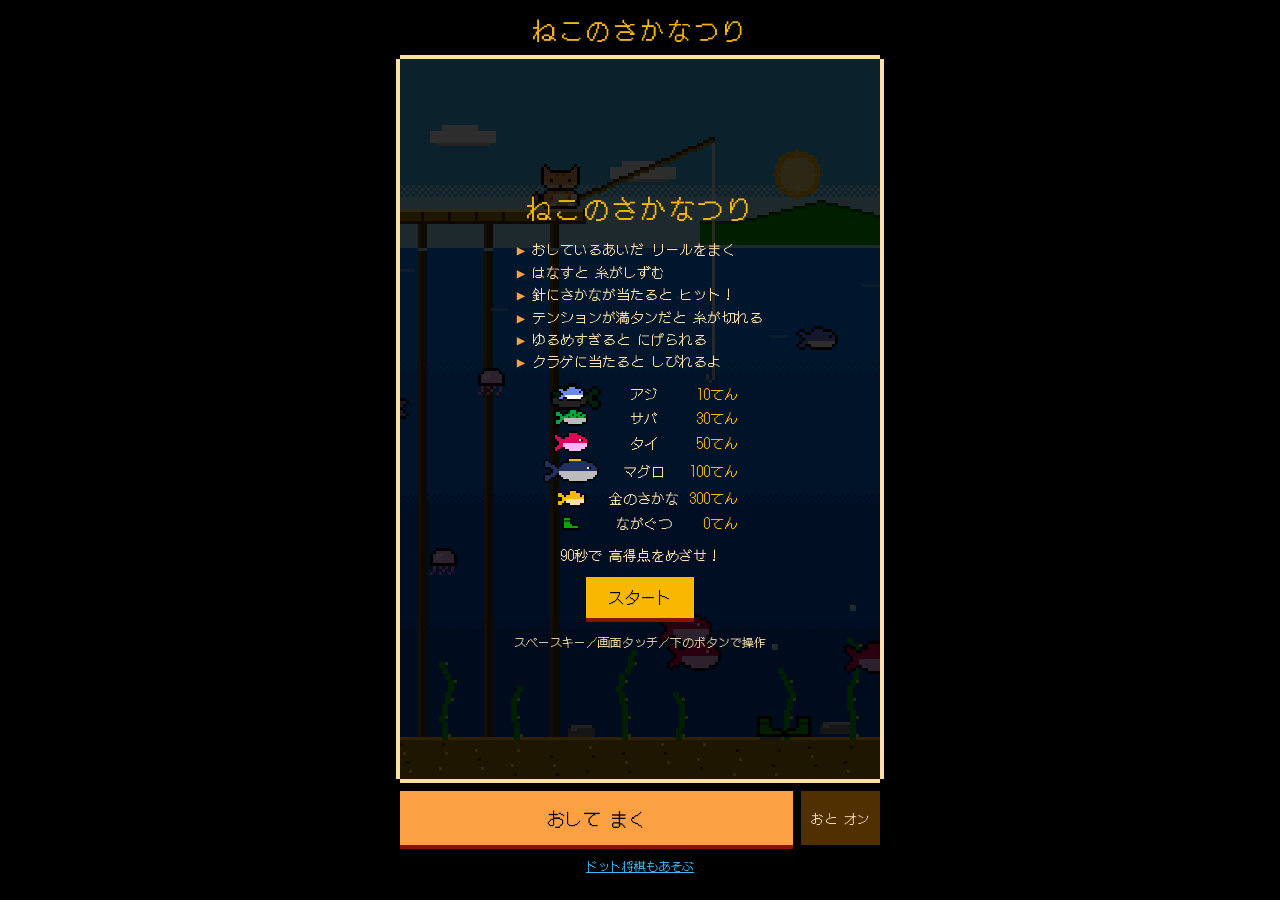
==== cat-fish/index.html @ 78eb9cfb "Add cat fishing game (ねこのさかなつり) Pixel-art one-button fishing game: hold to reel, release to sink, ma" ====
<!doctype html>
<html lang="ja">
<head>
<meta charset="utf-8">
<meta name="viewport" content="width=device-width,initial-scale=1,viewport-fit=cover">
<title>ねこのさかなつり</title>
<link rel="stylesheet" href="https://fonts.googleapis.com/css2?family=DotGothic16&display=swap">
<style>
/* ファミコン調の単一テーマ（ドット将棋とそろえた配色） */
:root{
  --k:#000000; --w:#FCFCFC; --cream:#FCE0A8; --yellow:#F8B800; --orange:#FCA044;
  --rust:#881400; --brown:#503000; --green:#00A800; --red:#D82800; --sky:#3CBCFC;
  --font:'DotGothic16','MS Gothic','Osaka-Mono',monospace;
  color-scheme:dark;
}
*{box-sizing:border-box}
[hidden]{display:none!important}
html,body{margin:0}
body{background:var(--k);color:var(--cream);font-family:var(--font);min-height:100dvh;
  padding:12px max(16px,env(safe-area-inset-right,0px)) 24px max(16px,env(safe-area-inset-left,0px));
  display:flex;flex-direction:column;align-items:center;gap:12px;
  -webkit-user-select:none;user-select:none;-webkit-touch-callout:none;-webkit-tap-highlight-color:transparent}
header{text-align:center}
h1{font-size:24px;font-weight:400;margin:0;color:var(--yellow);letter-spacing:.12em}
.stage{position:relative;width:min(100%,480px,calc((100dvh - 180px)*2/3));min-width:240px;aspect-ratio:2/3;
  box-shadow:0 -4px 0 0 var(--cream),0 4px 0 0 var(--cream),-4px 0 0 0 var(--cream),4px 0 0 0 var(--cream)}
canvas{display:block;width:100%;height:100%;image-rendering:pixelated;touch-action:none;cursor:pointer}
.overlay{position:absolute;inset:0;background:rgba(0,0,0,.82);display:flex;flex-direction:column;align-items:center;justify-content:safe center;
  gap:clamp(4px,1.6vw,10px);padding:16px;text-align:center;overflow:auto;font-size:clamp(11px,3.2vw,14px);line-height:1.6}
.overlay h2{font-size:clamp(18px,6vw,26px);font-weight:400;margin:0;color:var(--yellow);letter-spacing:.1em}
.overlay p{margin:0}
.how{text-align:left;margin:0;padding:0;list-style:none}
.how li::before{content:'▶ ';color:var(--orange)}
.fishlist{display:grid;grid-template-columns:auto auto auto;gap:2px 10px;align-items:center;margin:0}
.fishlist img{image-rendering:pixelated;justify-self:center;max-width:clamp(30px,10vw,56px);height:auto}
.fishlist .pt{color:var(--yellow);text-align:right}
.score{font-size:clamp(20px,7vw,30px);color:var(--w)}
.new{color:var(--red);animation:blink .5s steps(1) infinite}
@keyframes blink{50%{color:var(--yellow)}}
.btn{font:inherit;font-size:16px;background:var(--yellow);color:var(--k);border:0;padding:8px 22px;cursor:pointer;
  box-shadow:0 4px 0 0 var(--rust);margin-bottom:4px}
.btn:active{transform:translateY(2px);box-shadow:0 2px 0 0 var(--rust)}
.btn:focus-visible{outline:3px solid var(--w);outline-offset:2px}
.controls{width:min(100%,480px,calc((100dvh - 180px)*2/3));min-width:240px;display:flex;gap:8px}
.reel{flex:1;font:inherit;font-size:clamp(15px,4.6vw,18px);white-space:nowrap;padding:14px 8px;background:var(--orange);color:var(--k);border:0;cursor:pointer;touch-action:none;
  box-shadow:0 4px 0 0 var(--rust)}
.reel.on{background:var(--yellow);transform:translateY(2px);box-shadow:0 2px 0 0 var(--rust)}
.sub{font:inherit;font-size:13px;white-space:nowrap;background:var(--brown);color:var(--cream);border:0;padding:0 10px;cursor:pointer;box-shadow:0 4px 0 0 var(--k)}
.sub:focus-visible,.reel:focus-visible{outline:3px solid var(--w);outline-offset:2px}
footer{font-size:12px;color:var(--cream);text-align:center}
footer a{color:var(--sky)}
</style>
</head>
<body>
<header><h1>ねこのさかなつり</h1></header>

<div class="stage">
  <canvas id="game" aria-label="釣りゲーム画面"></canvas>

  <div class="overlay" id="titleScreen">
    <h2>ねこのさかなつり</h2>
    <ul class="how">
      <li>おしているあいだ リールをまく</li>
      <li>はなすと 糸がしずむ</li>
      <li>針にさかなが当たると ヒット！</li>
      <li>テンションが満タンだと 糸が切れる</li>
      <li>ゆるめすぎると にげられる</li>
      <li>クラゲに当たると しびれるよ</li>
    </ul>
    <div class="fishlist" id="fishTable"></div>
    <p>90秒で 高得点をめざせ！</p>
    <button class="btn" id="startBtn">スタート</button>
    <p style="font-size:.85em">スペースキー／画面タッチ／下のボタンで操作</p>
  </div>

  <div class="overlay" id="resultScreen" hidden>
    <h2>タイムアップ！</h2>
    <p class="score" id="resScore">0てん</p>
    <p id="resBest"></p>
    <div class="fishlist" id="resList"></div>
    <button class="btn" id="againBtn">もういちど</button>
  </div>
</div>

<div class="controls">
  <button class="reel" id="reelBtn">おして まく</button>
  <button class="sub" id="muteBtn" aria-pressed="false">おと オン</button>
</div>

<footer><a href="../">ドット将棋もあそぶ</a></footer>

<script>
(() => {
'use strict';

/* ===== 画面設定 ===== */
const W = 160, H = 240, S = 4;          // 論理解像度 160x240 を4倍で描画
const SURF = 62, BOTTOM = 220, MIN_HOOK = 68, HOOK_X = 104;
const TIP = { x: 104, y: 26 };          // 竿の先
const GAME_TIME = 90;
const FONT = "DotGothic16, 'MS Gothic', monospace";

const cv = document.getElementById('game');
cv.width = W * S; cv.height = H * S;
const ctx = cv.getContext('2d');
ctx.setTransform(S, 0, 0, S, 0, 0);
ctx.imageSmoothingEnabled = false;

const store = {
  get(k) { try { return localStorage.getItem(k); } catch (e) { return null; } },
  set(k, v) { try { localStorage.setItem(k, v); } catch (e) {} }
};

/* ===== ドット絵 ===== */
const PAL = {
  k: '#000000', w: '#FCFCFC', o: '#FCA044', O: '#E45C10', p: '#F878F8', c: '#FCE0A8',
  b: '#503000', B: '#AC7C00', y: '#F8B800', s: '#BCBCBC', g: '#00A800', D: '#005800', P: '#F8B8F8'
};
function sprite(rows) {
  const h = rows.length, w = Math.max(...rows.map(r => r.length));
  const c = document.createElement('canvas'); c.width = w; c.height = h;
  const g = c.getContext('2d');
  rows.forEach((r, y) => { for (let x = 0; x < r.length; x++) { const col = PAL[r[x]]; if (col) { g.fillStyle = col; g.fillRect(x, y, 1, 1); } } });
  return c;
}
function flip(src) {
  const c = document.createElement('canvas'); c.width = src.width; c.height = src.height;
  const g = c.getContext('2d'); g.translate(src.width, 0); g.scale(-1, 1); g.drawImage(src, 0, 0);
  return c;
}

const CAT_ROWS = [
  '....k.........k.',
  '...kok.......kok',
  '...kpokkkkkkkopk',
  '...kooooOoOooook',
  '...koooooooooook',
  '...kookoooookook',
  '...kcoooopoooock',
  '....kcccckcccck.',
  '.....kkkkkkkkk..',
  '.k..kooOoooOook.',
  'kOkkooocccccoook',
  'kokkooOcccccOook',
  'kOkkooocccccoook',
  '.kkkoowwoooowwok',
  '....kkkkkkkkkkk.'
];
const CAT = sprite(CAT_ROWS);
const CAT_BLINK = sprite(CAT_ROWS.map((r, i) => i === 5 ? '...kokkoooookkok' : r));

const BOOT = sprite([
  'kkkkk....',
  'kgggk....',
  'kDDDk....',
  'kgggk....',
  'kggggkkk.',
  'kgggggggk',
  'kkkkkkkkk'
]);
const JELLY_TOP = ['..kkkkk..', '.kPPPPPk.', 'kPwwPPPPk', 'kPwPPPPPk', 'kPPPPPPPk', 'kkkkkkkkk'];
const JELLY = [
  sprite(JELLY_TOP.concat(['.p.p.p.p.', '.p..p..p.', 'p..p..p..'])),
  sprite(JELLY_TOP.concat(['.p.p.p.p.', '..p..p..p', '.p..p..p.']))
];

// さかなは形を計算して作る（上半分と腹で色分け、黒いふち取り）
function makeFish(t) {
  const L = t.len, h = t.h, tail = Math.max(3, Math.round(L * 0.27));
  const a = (L - tail) / 2 + 0.5, cx = tail + (L - tail) / 2 - 0.5, cy = 1 + (h - 1) / 2, b = h / 2;
  const GH = h + 2, m = [];
  for (let y = 0; y < GH; y++) {
    m[y] = [];
    for (let x = 0; x < L; x++) {
      let c = null; const dy = y - cy;
      if (x >= tail - 1) {
        const ex = (x - cx) / a, ey = dy / b;
        if (ex * ex + ey * ey <= 1) {
          c = dy <= 0 ? t.top : t.belly;
          if (t.stripe && dy < 0 && (x + y * 2) % 4 === 0) c = t.stripe;
        }
      }
      if (!c && x < tail) {
        const d = (tail - x) / tail, half = 0.6 + d * b * 0.95;
        if (Math.abs(dy) <= half && !(x < tail * 0.45 && Math.abs(dy) < d * b * 0.5)) c = t.tailc || t.top;
      }
      if (!c && y === 0 && x >= Math.round(cx - a * 0.4) && x <= Math.round(cx + a * 0.05)) c = t.fin || t.top;
      m[y][x] = c;
    }
  }
  const ex = Math.round(cx + a * 0.55), ey = Math.round(cy - b * 0.35);
  if (m[ey] && m[ey][ex]) { m[ey][ex] = '#000000'; if (h >= 7 && m[ey][ex - 1]) m[ey][ex - 1] = '#FCFCFC'; }

  const c = document.createElement('canvas'); c.width = L + 2; c.height = GH + 2;
  const g = c.getContext('2d');
  const at = (x, y) => (y >= 0 && y < GH && x >= 0 && x < L) ? m[y][x] : null;
  for (let y = -1; y <= GH; y++) for (let x = -1; x <= L; x++) {
    const v = at(x, y);
    if (v) { g.fillStyle = v; g.fillRect(x + 1, y + 1, 1, 1); }
    else if (at(x - 1, y) || at(x + 1, y) || at(x, y - 1) || at(x, y + 1)) { g.fillStyle = '#000000'; g.fillRect(x + 1, y + 1, 1, 1); }
  }
  return c;
}

/* ===== さかなの種類 ===== */
const TYPES = {
  aji:    { name: 'アジ',       pts: 10,  len: 12, h: 5,  top: '#6888FC', belly: '#FCFCFC', st: 1, dmin: 76,  dmax: 125, vmin: 22, vmax: 34, w: 40 },
  saba:   { name: 'サバ',       pts: 30,  len: 15, h: 6,  top: '#00A844', belly: '#BCBCBC', stripe: '#005800', st: 2, dmin: 105, dmax: 165, vmin: 26, vmax: 38, w: 28 },
  tai:    { name: 'タイ',       pts: 50,  len: 16, h: 8,  top: '#E40058', belly: '#F8B8F8', st: 3, dmin: 145, dmax: 200, vmin: 16, vmax: 26, w: 18 },
  maguro: { name: 'マグロ',     pts: 100, len: 26, h: 10, top: '#203060', belly: '#BCBCBC', fin: '#F8B800', st: 5, dmin: 170, dmax: 204, vmin: 30, vmax: 42, w: 7 },
  kin:    { name: '金のさかな', pts: 300, len: 13, h: 6,  top: '#F8B800', belly: '#FCE0A8', st: 4, dmin: 90,  dmax: 200, vmin: 50, vmax: 64, w: 3 },
  boot:   { name: 'ながぐつ',   pts: 0,   st: 0.6 }
};
const ORDER = ['aji', 'saba', 'tai', 'maguro', 'kin', 'boot'];
for (const k of ORDER) {
  const t = TYPES[k]; t.key = k;
  t.R = k === 'boot' ? BOOT : makeFish(t);
  t.L = flip(t.R);
}

/* ===== 背景（静止部分は一度だけ描く） ===== */
const BG = document.createElement('canvas'); BG.width = W; BG.height = H;
(() => {
  const g = BG.getContext('2d');
  const r = (x, y, w, h, c) => { g.fillStyle = c; g.fillRect(x, y, w, h); };
  const dither = (y0, rows, c) => { for (let y = y0; y < y0 + rows; y++) for (let x = (y % 2); x < W; x += 2) r(x, y, 1, 1, c); };
  // 空
  r(0, 0, W, SURF, '#3CBCFC'); r(0, 46, W, SURF - 46, '#A4E4FC'); dither(42, 4, '#A4E4FC');
  // たいよう
  for (let y = -8; y <= 8; y++) for (let x = -8; x <= 8; x++) { const d = x * x + y * y; if (d <= 64) r(132 + x, 38 + y, 1, 1, d <= 36 ? '#F8D878' : '#F8B800'); }
  // くも
  const cloud = (x, y) => { r(x + 4, y, 12, 2, '#FCFCFC'); r(x, y + 2, 22, 4, '#FCFCFC'); r(x + 2, y + 6, 18, 1, '#BCBCBC'); };
  cloud(10, 22); cloud(70, 34);
  // しま
  for (let x = 100; x < W; x++) { const top = Math.round(54 - Math.max(0, 7 - Math.abs(x - 140) / 4)); r(x, top, 1, SURF - top, '#00A800'); r(x, top, 1, 1, '#005800'); }
  // 海
  const bands = [['#0078F8', 62], ['#0068E0', 104], ['#0050C8', 148], ['#003CA8', 190]];
  bands.forEach(([c, y0], i) => { const y1 = i < bands.length - 1 ? bands[i + 1][1] : 226; r(0, y0, W, y1 - y0, c); if (i > 0) dither(y0 - 3, 3, c); });
  r(0, SURF, W, 1, '#A4E4FC');
  // 海底
  r(0, 226, W, 14, '#AC7C00'); r(0, 226, W, 1, '#F8B800');
  for (let i = 0; i < 40; i++) r((i * 37) % W, 228 + (i * 7) % 11, 1, 1, i % 2 ? '#F8D878' : '#503000');
  const rock = (x, y, w) => { r(x + 1, y, w - 2, 1, '#BCBCBC'); r(x, y + 1, w, 3, '#7C7C7C'); r(x + 1, y + 1, 2, 1, '#BCBCBC'); };
  rock(56, 222, 9); rock(120, 223, 7); rock(140, 221, 11);
  // さんばし
  for (const px of [6, 28, 50]) { r(px, 54, 3, 172, '#503000'); r(px, 54, 1, 172, '#7C4C1C'); r(px, SURF + 1, 3, 1, '#A4E4FC'); }
  r(0, 50, 62, 4, '#AC7C00'); r(0, 50, 62, 1, '#F8D878');
  for (let x = 7; x < 62; x += 9) r(x, 51, 1, 3, '#503000');
  r(0, 54, 62, 1, '#503000'); r(61, 50, 1, 5, '#503000');
})();

const WEEDS = [{ x: 14, h: 26 }, { x: 38, h: 18 }, { x: 74, h: 30 }, { x: 92, h: 16 }, { x: 128, h: 24 }, { x: 150, h: 34 }];

/* ===== 音（ピコピコ） ===== */
let actx = null, muted = store.get('catfish.mute') === '1';
function ensureAudio() {
  if (!actx) { try { actx = new (window.AudioContext || window.webkitAudioContext)(); } catch (e) { actx = null; } }
  if (actx && actx.state === 'suspended') actx.resume();
}
function beep(freq, dur, type = 'square', vol = 0.06, slideTo = 0, delay = 0) {
  if (muted || !actx) return;
  const t = actx.currentTime + delay;
  const o = actx.createOscillator(), g = actx.createGain();
  o.type = type; o.frequency.setValueAtTime(freq, t);
  if (slideTo) o.frequency.exponentialRampToValueAtTime(slideTo, t + dur);
  g.gain.setValueAtTime(vol, t); g.gain.exponentialRampToValueAtTime(0.0001, t + dur);
  o.connect(g).connect(actx.destination); o.start(t); o.stop(t + dur + 0.02);
}
const sfx = {
  tick: () => beep(1400, 0.02, 'square', 0.025),
  bite: () => { beep(1046, 0.06); beep(1568, 0.1, 'square', 0.06, 0, 0.07); },
  catch: () => [523, 659, 784, 1046].forEach((f, i) => beep(f, 0.12, 'square', 0.06, 0, i * 0.08)),
  big: () => [523, 659, 784, 1046, 784, 1046, 1318].forEach((f, i) => beep(f, 0.13, 'square', 0.06, 0, i * 0.08)),
  snap: () => beep(600, 0.4, 'sawtooth', 0.06, 60),
  lose: () => { beep(392, 0.15, 'triangle', 0.1); beep(311, 0.3, 'triangle', 0.1, 0, 0.15); },
  buzz: () => { for (let i = 0; i < 5; i++) beep(110 + (i % 2) * 40, 0.06, 'square', 0.05, 0, i * 0.07); },
  alarm: () => beep(880, 0.06, 'square', 0.04),
  start: () => [392, 523, 659].forEach((f, i) => beep(f, 0.1, 'square', 0.05, 0, i * 0.09)),
  end: () => [784, 659, 523, 659, 784].forEach((f, i) => beep(f, 0.15, 'triangle', 0.1, 0, i * 0.12))
};

/* ===== ゲームの状態 ===== */
const rand = (a, b) => a + Math.random() * (b - a);
let state = 'title';      // title / play / result
let sub = 'aim';          // aim / hit / fight / catch / lost / stun
let subT = 0, gt = 0, score = 0, timeLeft = GAME_TIME, timeUp = false;
let hookX = HOOK_X, hookY = 100, lineCut = false, lostMsg = '';
let fishes = [], boots = [], jellies = [], bubbles = [], parts = [], pops = [];
let hooked = null, tension = 0, slack = 0, frenzy = 0, nextFrenzy = 0, flipT = 0;
let catches = {}, tickT = 0, alarmT = 0, blinkT = 3, resultAt = 0;

function pickType() {
  const keys = ['aji', 'saba', 'tai', 'maguro', 'kin'];
  let sum = keys.reduce((s, k) => s + TYPES[k].w, 0), r = Math.random() * sum;
  for (const k of keys) { r -= TYPES[k].w; if (r <= 0) return TYPES[k]; }
  return TYPES.aji;
}
function spawnFish(anywhere) {
  const t = pickType(), dir = Math.random() < 0.5 ? 1 : -1, w = t.R.width;
  fishes.push({
    t, dir, w, h: t.R.height, v: rand(t.vmin, t.vmax), baseY: rand(t.dmin, t.dmax), ph: rand(0, 6),
    x: anywhere ? rand(0, W - w) : (dir > 0 ? -w - rand(0, 40) : W + rand(0, 40)), y: 0
  });
}
function spawnBoot() {
  let x; do { x = rand(8, W - 16); } while (Math.abs(x - HOOK_X) < 14 && boots.length === 0 && Math.random() < 0.7);
  boots.push({ t: TYPES.boot, x, y: 219, w: BOOT.width, h: BOOT.height, dir: Math.random() < 0.5 ? 1 : -1 });
}
function resetWorld() {
  fishes = []; boots = []; jellies = []; bubbles = []; parts = []; pops = [];
  for (let i = 0; i < 7; i++) spawnFish(true);
  spawnBoot(); spawnBoot();
  for (let i = 0; i < 2; i++) jellies.push({ x: rand(0, W), base: rand(110, 180), amp: rand(18, 32), sp: rand(0.4, 0.8), ph: rand(0, 6), vx: rand(-5, 5), y: 0 });
}
function resetHook() { hookY = MIN_HOOK; hookX = HOOK_X; tension = 0; slack = 0; frenzy = 0; lineCut = false; hooked = null; sub = 'aim'; subT = 0; }

function startGame() {
  ensureAudio();
  resetWorld(); resetHook();
  score = 0; timeLeft = GAME_TIME; timeUp = false; catches = {};
  state = 'play';
  titleScreen.hidden = true; resultScreen.hidden = true;
  sfx.start();
  cv.focus({ preventScroll: true });
}
function endGame() {
  state = 'result'; resultAt = performance.now(); hooked = null;
  const best = +(store.get('catfish.best') || 0), isNew = score > best;
  if (isNew) store.set('catfish.best', String(score));
  document.getElementById('resScore').textContent = score + 'てん';
  const rb = document.getElementById('resBest');
  rb.className = isNew && score > 0 ? 'new' : '';
  rb.textContent = isNew && score > 0 ? 'ハイスコア こうしん！' : 'ハイスコア ' + best + 'てん';
  const list = document.getElementById('resList'); list.innerHTML = '';
  let any = false;
  for (const k of ORDER) { if (catches[k]) { any = true; addRow(list, TYPES[k], '×' + catches[k]); } }
  if (!any) { const p = document.createElement('p'); p.textContent = 'つれなかった…'; p.style.gridColumn = '1/-1'; list.appendChild(p); }
  resultScreen.hidden = false;
  sfx.end();
  setTimeout(() => document.getElementById('againBtn').focus({ preventScroll: true }), 50);
}
function addRow(list, t, right) {
  const img = new Image(); img.src = t.R.toDataURL(); img.width = t.R.width * 2; img.height = t.R.height * 2; img.alt = '';
  const n = document.createElement('span'); n.textContent = t.name;
  const p = document.createElement('span'); p.className = 'pt'; p.textContent = right;
  list.append(img, n, p);
}

function pop(text, x, y, color = '#FCFCFC', life = 1.2) { pops.push({ text, x, y, color, life, max: life }); }
function splash(x) { for (let i = 0; i < 12; i++) parts.push({ x, y: SURF, vx: rand(-30, 30), vy: rand(-70, -30), life: rand(0.4, 0.8), c: i % 2 ? '#FCFCFC' : '#A4E4FC' }); }

/* ===== 入力 ===== */
let keyHeld = false; const pointers = new Set();
const isHeld = () => keyHeld || pointers.size > 0;
const titleScreen = document.getElementById('titleScreen'), resultScreen = document.getElementById('resultScreen');
const reelBtn = document.getElementById('reelBtn'), muteBtn = document.getElementById('muteBtn');
const KEYS = ['Space', 'ArrowUp', 'ArrowDown', 'KeyZ', 'Enter'];

document.addEventListener('keydown', e => {
  if (!KEYS.includes(e.code)) return;
  if (state !== 'play') {
    if (e.repeat || (e.code !== 'Space' && e.code !== 'Enter')) return;
    if (document.activeElement && document.activeElement.tagName === 'BUTTON') return; // ボタン側のクリックにまかせる
    if (state === 'result' && performance.now() - resultAt < 800) return;
    e.preventDefault(); startGame(); return;
  }
  e.preventDefault(); ensureAudio(); keyHeld = true;
});
document.addEventListener('keyup', e => { if (KEYS.includes(e.code)) { keyHeld = false; if (state === 'play') e.preventDefault(); } });
function bindHold(el) {
  el.addEventListener('pointerdown', e => {
    e.preventDefault(); ensureAudio();
    if (state !== 'play') return;
    pointers.add(e.pointerId);
    try { el.setPointerCapture(e.pointerId); } catch (_) {}
  });
  const up = e => pointers.delete(e.pointerId);
  el.addEventListener('pointerup', up); el.addEventListener('pointercancel', up); el.addEventListener('lostpointercapture', up);
  el.addEventListener('contextmenu', e => e.preventDefault());
}
bindHold(cv); bindHold(reelBtn);
window.addEventListener('blur', () => { keyHeld = false; pointers.clear(); });
document.getElementById('startBtn').addEventListener('click', startGame);
document.getElementById('againBtn').addEventListener('click', () => { if (performance.now() - resultAt > 400) startGame(); });
function syncMute() { muteBtn.textContent = muted ? 'おと オフ' : 'おと オン'; muteBtn.setAttribute('aria-pressed', String(muted)); }
muteBtn.addEventListener('click', () => { muted = !muted; store.set('catfish.mute', muted ? '1' : '0'); syncMute(); ensureAudio(); });
syncMute();

// タイトルのさかな一覧
(() => { const tb = document.getElementById('fishTable'); for (const k of ORDER) addRow(tb, TYPES[k], TYPES[k].pts + 'てん'); })();

/* ===== 更新 ===== */
const hit = (e, px, py) => px >= e.x && px <= e.x + e.w - 1 && py >= e.y + 1 && py <= e.y + e.h - 1;

function update(dt) {
  gt += dt;
  const held = isHeld();
  reelBtn.classList.toggle('on', held && state === 'play');

  // まわりの生きもの
  for (const f of fishes) { f.x += f.dir * f.v * dt; f.y = f.baseY + Math.sin(gt * 2 + f.ph) * 1.5; }
  fishes = fishes.filter(f => f.x > -f.w - 60 && f.x < W + 60);
  while (fishes.length < 7) spawnFish(false);
  for (const j of jellies) { j.x += j.vx * dt; if (j.x < -12) j.x = W + 4; if (j.x > W + 4) j.x = -12; j.y = j.base + Math.sin(gt * j.sp + j.ph) * j.amp; }
  if (Math.random() < dt * 1.5) { const wd = WEEDS[(Math.random() * WEEDS.length) | 0]; bubbles.push({ x: wd.x, y: 226 - wd.h, ph: rand(0, 6) }); }
  for (const b of bubbles) { b.y -= 14 * dt; b.x += Math.sin(gt * 3 + b.ph) * 0.15; }
  bubbles = bubbles.filter(b => b.y > SURF + 2);
  for (const p of parts) { p.x += p.vx * dt; p.y += p.vy * dt; p.vy += 160 * dt; p.life -= dt; }
  parts = parts.filter(p => p.life > 0);
  for (const p of pops) { p.y -= 10 * dt; p.life -= dt; }
  pops = pops.filter(p => p.life > 0);
  blinkT -= dt; if (blinkT < -0.15) blinkT = rand(2, 4);

  if (state === 'title') { hookY = 100 + Math.sin(gt * 1.2) * 6; return; }
  if (state !== 'play') return;

  if (!timeUp) { timeLeft -= dt; if (timeLeft <= 0) { timeLeft = 0; timeUp = true; } }
  subT += dt;

  if (sub === 'aim') {
    if (timeUp) { endGame(); return; }
    const prev = hookY;
    hookY += held ? -60 * dt : 30 * dt;
    hookY = Math.max(MIN_HOOK, Math.min(BOTTOM, hookY));
    if (held && prev !== hookY) { tickT -= dt; if (tickT <= 0) { sfx.tick(); tickT = 0.09; } }
    const px = hookX - 1, py = hookY;
    for (const j of jellies) {
      if (px >= j.x && px <= j.x + 8 && py >= j.y && py <= j.y + 8) { sub = 'stun'; subT = 0; sfx.buzz(); pop('ビリビリ！', hookX, hookY - 14, '#F8B8F8'); return; }
    }
    for (const list of [fishes, boots]) {
      const i = list.findIndex(e => hit(e, px, py));
      if (i >= 0) {
        hooked = list.splice(i, 1)[0];
        sub = 'hit'; subT = 0; tension = 25; slack = 0; frenzy = 0; nextFrenzy = rand(1, 2.5); flipT = 0;
        sfx.bite(); return;
      }
    }
  } else if (sub === 'hit') {
    if (subT > 0.4) { sub = 'fight'; subT = 0; }
  } else if (sub === 'fight') {
    const st = hooked.t.st;
    if (frenzy > 0) {
      frenzy -= dt; flipT -= dt;
      if (flipT <= 0) { hooked.dir *= -1; flipT = 0.14; }
    } else {
      nextFrenzy -= dt;
      if (nextFrenzy <= 0 && st >= 2) { frenzy = rand(0.5, 1.1); nextFrenzy = rand(1.2, 3) - st * 0.15; }
    }
    const fm = frenzy > 0 ? 2.4 : 1;
    if (held) {
      tension += (8 + st * 7) * fm * dt;
      hookY -= (44 - st * 3) * dt;
      tickT -= dt; if (tickT <= 0) { sfx.tick(); tickT = 0.07; }
    } else {
      tension -= 60 * dt;
      hookY += st * 2 * fm * dt;
    }
    tension = Math.max(0, tension);
    hookY = Math.min(BOTTOM, hookY);
    slack = tension <= 0 ? slack + dt : 0;
    hookX = HOOK_X + (frenzy > 0 ? Math.round(rand(-2, 2)) : Math.round(Math.sin(gt * 6) * 0.6));
    if (tension > 80) { alarmT -= dt; if (alarmT <= 0) { sfx.alarm(); alarmT = 0.22; } }

    if (tension >= 100) {
      tension = 100; lineCut = true; lostMsg = '糸が切れた…';
      hooked.dir = Math.random() < .5 ? 1 : -1; hooked.v = 60; releaseHooked();
      sub = 'lost'; subT = 0; sfx.snap();
    } else if (slack >= 2.5) {
      lostMsg = 'にげられた…'; hooked.v = 60; releaseHooked();
      sub = 'lost'; subT = 0; sfx.lose();
    } else if (hookY <= SURF + 2) {
      const t = hooked.t;
      score += t.pts; catches[t.key] = (catches[t.key] || 0) + 1;
      sub = 'catch'; subT = 0; splash(hookX);
      if (t.key === 'boot') { pop('ながぐつ…', hookX, 30, '#BCBCBC', 1.4); sfx.lose(); }
      else { pop(t.name + ' +' + t.pts, hookX - 10, 26, t.pts >= 100 ? '#F8B800' : '#FCFCFC', 1.4); (t.pts >= 100 ? sfx.big : sfx.catch)(); }
    }
  } else if (sub === 'catch') {
    hookY = SURF - (SURF - 44) * Math.min(1, subT / 0.35);
    hookX = HOOK_X;
    if (subT > 1.3) {
      if (hooked && hooked.t.key === 'boot') spawnBoot();
      resetHook(); if (timeUp) endGame();
    }
  } else if (sub === 'lost') {
    if (subT > 1.1) { resetHook(); if (timeUp) endGame(); }
  } else if (sub === 'stun') {
    hookX = HOOK_X + ((subT * 30 | 0) % 2 ? 1 : -1);
    if (subT > 1.3) { resetHook(); if (timeUp) endGame(); }
  }
}
function releaseHooked() {
  const e = hooked; hooked = null; if (!e) return;
  if (e.t.key === 'boot') { e.x = hookX - 4; e.y = 219; boots.push(e); return; }
  e.x = hookX - e.w / 2; e.baseY = Math.min(e.t.dmax, Math.max(e.t.dmin, hookY - e.h / 2)); fishes.push(e);
}

/* ===== 描画 ===== */
const R = (x, y, w, h, c) => { ctx.fillStyle = c; ctx.fillRect(Math.round(x), Math.round(y), w, h); };
function line(x0, y0, x1, y1, c) {
  x0 = Math.round(x0); y0 = Math.round(y0); x1 = Math.round(x1); y1 = Math.round(y1);
  const dx = Math.abs(x1 - x0), dy = -Math.abs(y1 - y0), sx = x0 < x1 ? 1 : -1, sy = y0 < y1 ? 1 : -1;
  let err = dx + dy; ctx.fillStyle = c;
  for (;;) { ctx.fillRect(x0, y0, 1, 1); if (x0 === x1 && y0 === y1) break; const e2 = 2 * err; if (e2 >= dy) { err += dy; x0 += sx; } if (e2 <= dx) { err += dx; y0 += sy; } }
}
function txt(s, x, y, color, size = 8, align = 'left') {
  ctx.font = size + 'px ' + FONT; ctx.textAlign = align; ctx.textBaseline = 'top';
  ctx.fillStyle = '#000000';
  for (const [dx, dy] of [[-.5, 0], [.5, 0], [0, -.5], [0, .5], [.5, .5], [-.5, .5]]) ctx.fillText(s, x + dx, y + dy);
  ctx.fillStyle = color; ctx.fillText(s, x, y);
}
function drawEntity(e, x, y) { ctx.drawImage(e.dir > 0 ? e.t.R : e.t.L, Math.round(x), Math.round(y)); }
function sparkle(x, y, w, h) {
  if (((gt * 8) | 0) % 2) return;
  const sx = x + ((gt * 37) % w), sy = y + ((gt * 23) % h);
  R(sx, sy - 1, 1, 3, '#FCFCFC'); R(sx - 1, sy, 3, 1, '#FCFCFC');
}

function draw() {
  ctx.drawImage(BG, 0, 0);
  // 海の光のゆらめき
  for (let i = 0; i < 6; i++) { const x = ((i * 31 + gt * 6) % (W + 20)) - 10; R(x, 70 + (i * 13) % 30, 6, 1, 'rgba(164,228,252,.35)'); }
  // かいそう
  for (const wd of WEEDS) for (let s = 0; s < wd.h; s += 2) {
    const off = Math.round(Math.sin(gt * 1.6 + s * 0.25 + wd.x) * (s / wd.h) * 3);
    R(wd.x + off, 225 - s, 2, 2, '#00A800'); if (s % 6 === 0) R(wd.x + off + 2, 225 - s, 1, 1, '#B8F818');
  }
  for (const b of bubbles) { R(b.x, b.y, 2, 2, '#A4E4FC'); R(b.x, b.y, 1, 1, '#FCFCFC'); }
  for (const b of boots) drawEntity(b, b.x, b.y);
  for (const f of fishes) { drawEntity(f, f.x, f.y); if (f.t.key === 'kin') sparkle(f.x, f.y, f.w, f.h); }
  for (const j of jellies) ctx.drawImage(JELLY[((gt * 3) | 0) % 2], Math.round(j.x), Math.round(j.y));

  // 竿と糸
  const fighting = state === 'play' && (sub === 'fight' || sub === 'hit');
  const bend = fighting ? 3 + tension * 0.07 : 0;
  const tip = { x: TIP.x - bend * 0.4, y: TIP.y + bend };
  const showHook = !(state === 'play' && sub === 'lost' && lineCut);
  if (showHook) {
    line(tip.x, tip.y, hookX, hookY - 3, 'rgba(252,252,252,.85)');
    // 針
    R(hookX, hookY - 3, 1, 4, '#BCBCBC'); R(hookX - 1, hookY + 1, 1, 1, '#BCBCBC'); R(hookX - 2, hookY - 1, 1, 2, '#BCBCBC');
    if (hookY > SURF) { const rw = ((gt * 4) | 0) % 2; R(hookX - 2 - rw, SURF, 5 + rw * 2, 1, '#FCFCFC'); }
  } else {
    line(tip.x, tip.y, tip.x + 2, tip.y + 10, 'rgba(252,252,252,.85)');
  }
  // かかったさかな
  if (hooked && state === 'play') {
    const e = hooked, shake = sub === 'fight' && frenzy > 0 ? Math.round(rand(-1, 1)) : 0;
    const fx = e.dir > 0 ? hookX - e.w + 2 : hookX - 2, fy = hookY - Math.floor(e.h / 2) + shake;
    drawEntity(e, fx, fy);
    if (e.t.key === 'kin') sparkle(fx, fy, e.w, e.h);
    if (sub === 'hit') txt('！', hookX + 4, hookY - 16, '#F8B800', 10);
    if (sub === 'catch') sparkle(fx - 4, fy - 4, e.w + 8, e.h + 8);
  }
  line(58, 46, tip.x, tip.y, '#503000'); line(58, 47, tip.x, tip.y + 1, '#AC7C00');

  // ねこ
  const happy = state === 'play' && sub === 'catch' && hooked && hooked.t.key !== 'boot';
  const sad = state === 'play' && (sub === 'lost' || (sub === 'catch' && hooked && hooked.t.key === 'boot'));
  const jump = happy ? -Math.round(Math.abs(Math.sin(subT * 10)) * 3) : 0;
  ctx.drawImage(happy || sad || blinkT < 0 ? CAT_BLINK : CAT, 44, 35 + jump);
  R(57, 45 + jump, 2, 2, '#FCFCFC'); R(57, 47 + jump, 2, 1, '#000000');
  if (state === 'play' && sub === 'stun') txt('ニャッ!?', 30, 22, '#F8B8F8', 7);
  if (happy && subT < 0.9) txt('ニャー！', 30, 22, '#FCFCFC', 7);

  for (const p of parts) R(p.x, p.y, 1, 1, p.c);
  for (const p of pops) { if (p.life / p.max < 0.3 && ((p.life * 20) | 0) % 2) continue; txt(p.text, p.x, p.y, p.color, 8, 'center'); }

  if (state !== 'play') return;
  // HUD
  txt('スコア ' + score, 4, 3, '#FCFCFC');
  const tl = Math.ceil(timeLeft);
  txt('のこり ' + tl, W - 4, 3, tl <= 10 && ((gt * 4) | 0) % 2 ? '#D82800' : '#FCFCFC', 8, 'right');
  if (fighting) {
    txt('テンション', 4, 14, '#FCE0A8', 6);
    const gx = 38, gy = 15, gw = 118;
    R(gx - 1, gy - 1, gw + 2, 7, '#000000'); R(gx, gy, gw, 5, '#503000');
    const col = tension < 60 ? '#00A800' : tension < 80 ? '#F8B800' : (((gt * 8) | 0) % 2 ? '#D82800' : '#FCA044');
    R(gx, gy, Math.round(gw * tension / 100), 5, col);
    R(gx + Math.round(gw * 0.8), gy, 1, 5, '#FCFCFC');
    if (tension > 80) txt('あぶない！ はなして！', W / 2, 24, '#D82800', 7, 'center');
    else if (slack > 0.8) txt('ゆるんでる！ まいて！', W / 2, 24, '#F8B800', 7, 'center');
    else if (frenzy > 0) txt('あばれてる！', W / 2, 24, '#FCA044', 7, 'center');
    if (timeUp) txt('ラストファイト！', W / 2, 34, '#F8B800', 7, 'center');
  }
  if (sub === 'lost') txt(lostMsg, W / 2, 100, '#FCE0A8', 9, 'center');
}

/* ===== ループ ===== */
let last = performance.now();
function frame(now) {
  const dt = Math.min(0.05, (now - last) / 1000); last = now;
  update(dt); draw();
  requestAnimationFrame(frame);
}
resetWorld();
if (document.fonts && document.fonts.load) document.fonts.load('8px DotGothic16').catch(() => {});
requestAnimationFrame(frame);
})();
</script>
</body>
</html>
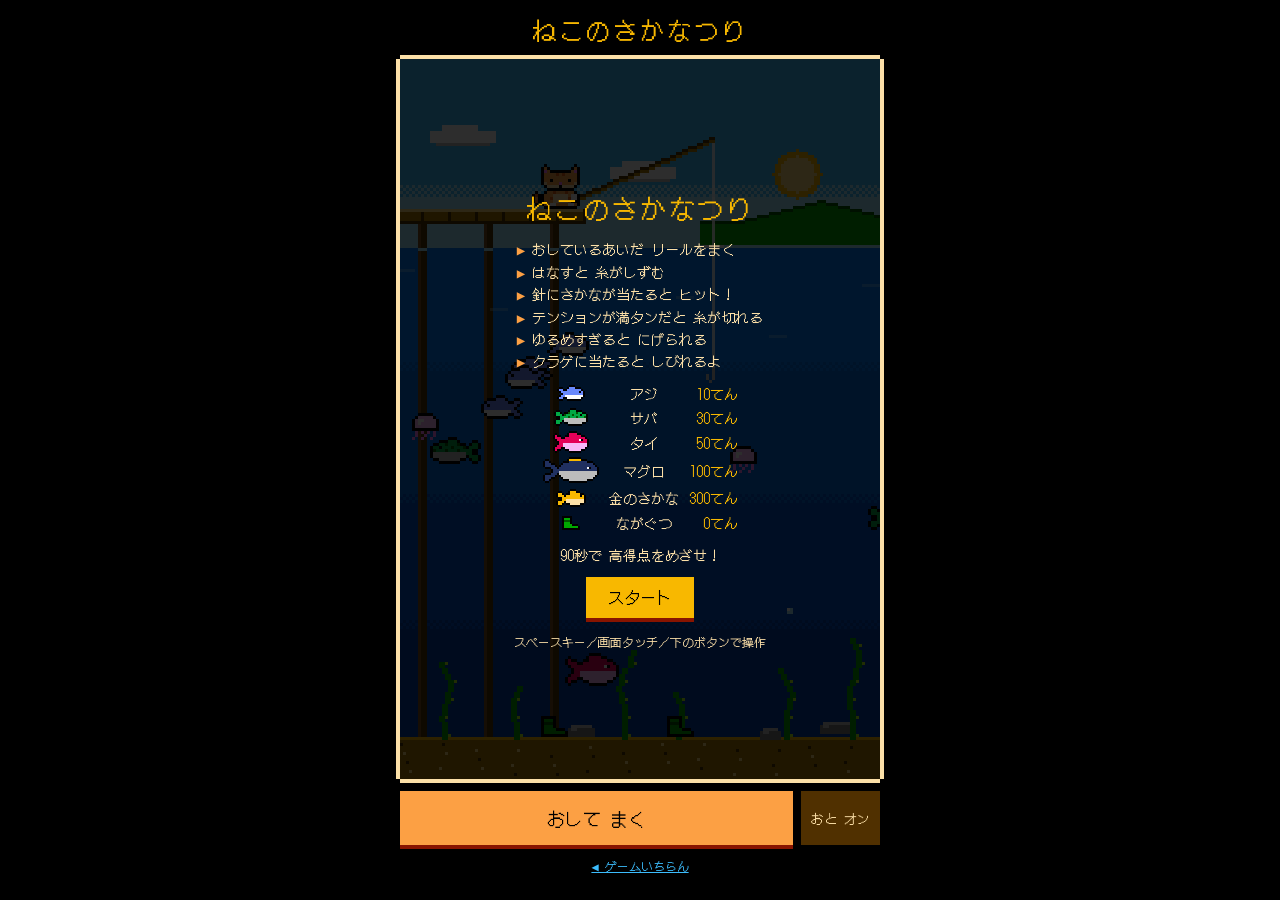
==== commit 684495df: "Turn the top page into a game list and add 10 hard Osanpo stages - index.html is now a game list lin" ====
--- a/cat-fish/index.html
+++ b/cat-fish/index.html
@@ -87,7 +87,7 @@
   <button class="sub" id="muteBtn" aria-pressed="false">おと オン</button>
 </div>
 
-<footer><a href="../">ドット将棋もあそぶ</a></footer>
+<footer><a href="../">◀ ゲームいちらん</a></footer>
 
 <script>
 (() => {
